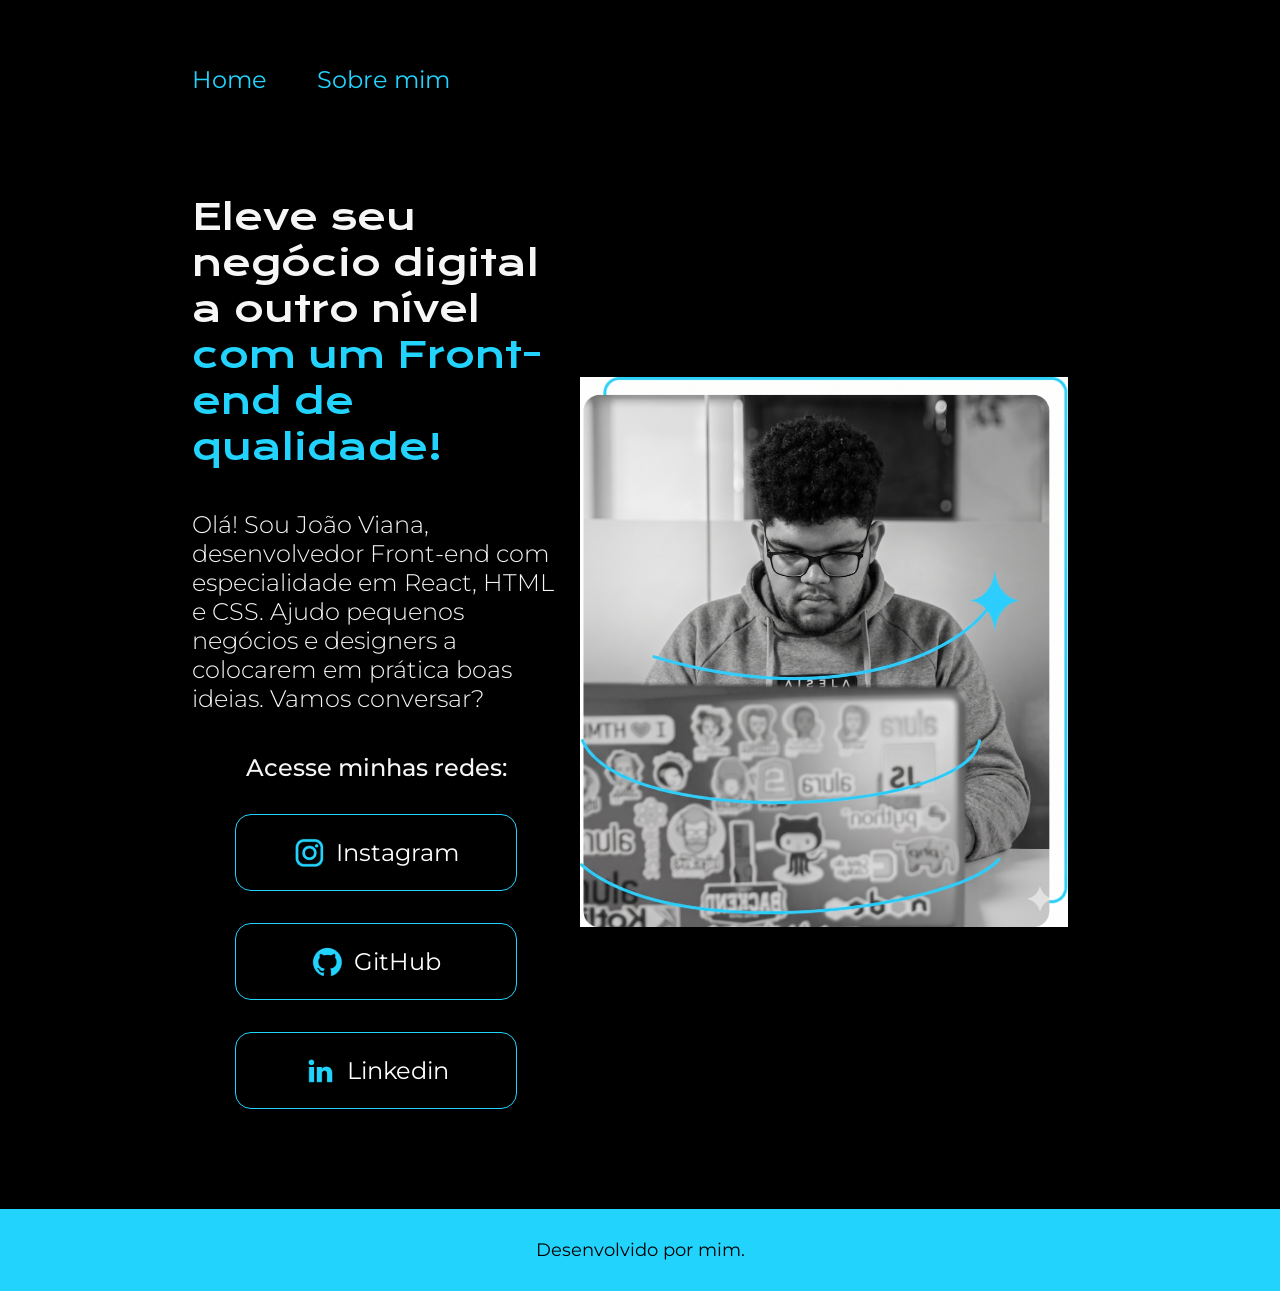
==== projeto-portfólio/index.html @ d098df20 "adicionando um novo projeto" ====
<!doctype html>
<html lang="pt-br">
  <head>
    <meta charset="UTF-8" />
    <meta name="viewport" content="width=device-width, initial-scale=1.0" />
    <link rel="stylesheet" href="style.css" />
    <title>Portfolio</title>
  </head>
  <body>
    <header>
      <nav>
        <a href="index.html" class="nav__links">Home</a>
        <a href="about.html" class="nav__links">Sobre mim</a>
      </nav>
    </header>
    <main class="container">
      <section class="container__conteudo">
        <h1 class="container__conteudo__titulo">
          Eleve seu negócio digital a outro nível
          <span>com um Front-end de qualidade!</span>
        </h1>
        <p class="container__conteudo__texto">
          Olá! Sou João Viana, desenvolvedor Front-end com especialidade em
          React, HTML e CSS. Ajudo pequenos negócios e designers a colocarem em
          prática boas ideias. Vamos conversar?
        </p>
        <div class="container__links">
          <p class="container__conteudo__texto">Acesse minhas redes:</p>
          <a
            class="container__links__link"
            href="https://www.instagram.com/jao_viana0413/"
            target="_blank"
            ><img src="assets/instagram.png" alt="Ícone Instagram" />
            Instagram</a
          >
          <a
            class="container__links__link"
            href="https://github.com/Joaopfviana"
            target="_blank"
            ><img src="assets/github.png" alt="Ícone GitHub" /> GitHub</a
          >
          <a
            class="container__links__link"
            href="https://www.linkedin.com/in/joaopfviana/"
            target="_blank"
          >
            <img src="assets/linkedin.png" alt="Ícone Linkedin" /> Linkedin</a
          >
        </div>
      </section>
      <img src="assets/imagem.png" alt="Foto do João Viana" class="img__joao" />
    </main>
    <footer>Desenvolvido por mim.</footer>
  </body>
</html>
---- projeto-portfólio/style.css ----
@import url("https://fonts.googleapis.com/css2?family=Krona+One&display=swap");
@import url("https://fonts.googleapis.com/css2?family=Montserrat:ital,wght@0,100..900;1,100..900&display=swap");

* {
  margin: 0;
  padding: 0;
}

body {
  background-color: #000;
  color: #f6f6f6;
  height: 100vh;
  box-sizing: border-box;
}

.container {
  display: flex;
  align-items: center;
  justify-content: space-between;
  margin: 0 15%;
}

.container__conteudo {
  display: flex;
  flex-direction: column;
  gap: 40px;
}

.container__conteudo__titulo {
  font-size: 36px;
  font-family: "Krona One", sans-serif;
  font-weight: 400;
}

.container__conteudo__texto {
  font-size: 24px;
  font-family: "Montserrat", sans-serif;
  font-weight: 300;
}

.container__links {
  display: flex;
  flex-direction: column;
  align-items: center;
  gap: 32px;
}

.container__links p {
  font-weight: 500;
}

.img__joao {
  width: 488px;
  height: 550px;
  margin: 0 20px;
}

.container__links__link {
  border: #22d4fd 1px solid;
  color: #fff;
  width: 280px;
  padding: 21.5px 0;
  text-align: center;
  border-radius: 16px;
  text-decoration: none;
  font-family: "Montserrat", sans-serif;
  font-size: 24px;
  background-color: transparent;
  display: flex;
  justify-content: center;
  gap: 10px;
  align-items: center;
}

.container__links__link:hover {
  background-color: #272727;
}

span {
  color: #22d4fd;
}

header nav {
  display: flex;
  margin: 65px 0 100px 0;
  justify-content: start;
  gap: 50px;
  margin: 65px 15% 100px;
}

.nav__links {
  color: #22d4fd;
  text-decoration: none;
  font-family: "Montserrat", sans-serif;
  font-size: 24px;
  font-weight: 400;
}

footer {
  background-color: #22d4fd;
  color: #000;
  text-align: center;
  padding: 30px 0;
  margin-top: 100px;
  font-family: "Montserrat", sans-serif;
  font-size: 18px;
}
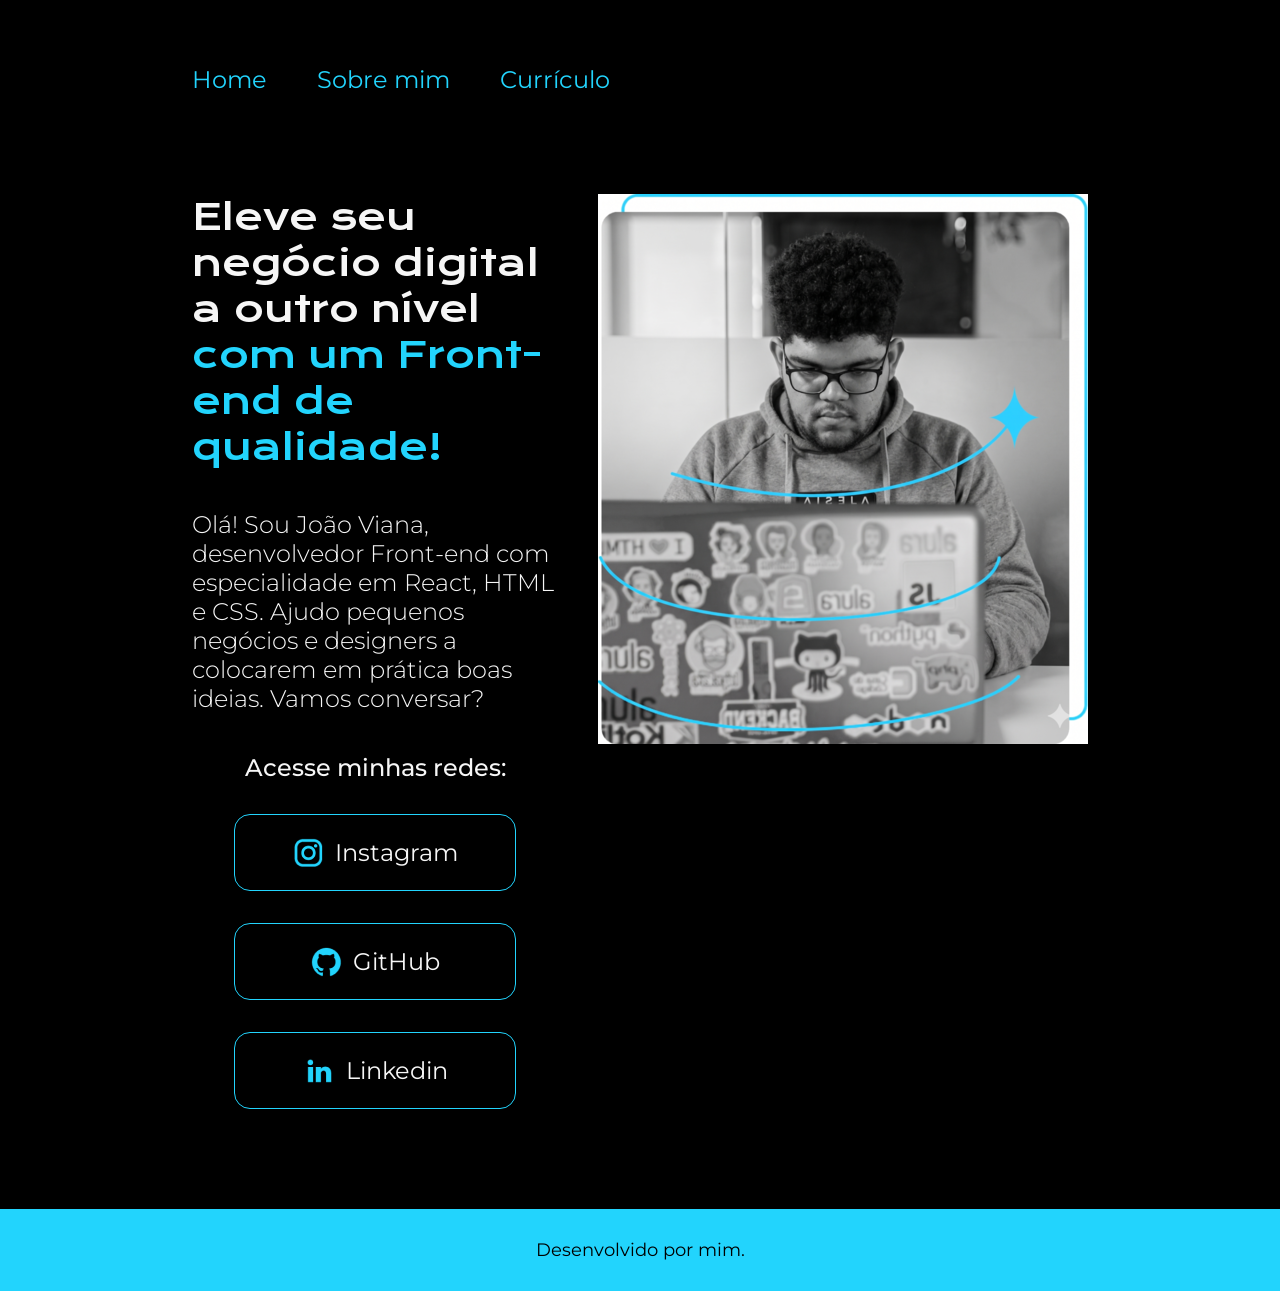
==== commit 0aee3d13: "aba curriculo adicionada - projeto finalizado" ====
--- a/projeto-portfólio/index.html
+++ b/projeto-portfólio/index.html
@@ -3,7 +3,7 @@
   <head>
     <meta charset="UTF-8" />
     <meta name="viewport" content="width=device-width, initial-scale=1.0" />
-    <link rel="stylesheet" href="style.css" />
+    <link rel="stylesheet" href="./styles/style.css" />
     <title>Portfolio</title>
   </head>
   <body>
@@ -11,6 +11,7 @@
       <nav>
         <a href="index.html" class="nav__links">Home</a>
         <a href="about.html" class="nav__links">Sobre mim</a>
+        <a href="curriculum.html" class="nav__links">Currículo</a>
       </nav>
     </header>
     <main class="container">
--- a/projeto-portfólio/styles/style.css
+++ b/projeto-portfólio/styles/style.css
@@ -0,0 +1,121 @@
+@import url("https://fonts.googleapis.com/css2?family=Krona+One&display=swap");
+@import url("https://fonts.googleapis.com/css2?family=Montserrat:ital,wght@0,100..900;1,100..900&display=swap");
+
+:root {
+  --cor-primaria: #000;
+  --cor-secundaria: #f6f6f6;
+  --cor-terciaria: #22d4fd;
+  --cor-hover: #272727;
+}
+
+* {
+  margin: 0;
+  padding: 0;
+}
+
+body {
+  background-color: var(--cor-primaria);
+  color: var(--cor-secundaria);
+  height: 100%;
+  box-sizing: border-box;
+  display: flex;
+  flex-direction: column;
+}
+
+.container {
+  display: flex;
+  align-items: flex-start;
+  margin: 0 15%;
+  gap: 40px;
+}
+
+.container__conteudo {
+  display: flex;
+  flex-direction: column;
+  gap: 40px;
+}
+
+.container__conteudo__titulo {
+  font-size: 36px;
+  font-family: "Krona One", sans-serif;
+  font-weight: 400;
+}
+
+.container__conteudo__texto {
+  font-size: 24px;
+  font-family: "Montserrat", sans-serif;
+  font-weight: 300;
+}
+
+.container__links {
+  display: flex;
+  flex-direction: column;
+  align-items: center;
+  gap: 32px;
+}
+
+.container__links p {
+  font-weight: 500;
+}
+
+.container__links__link {
+  border: var(--cor-terciaria) 1px solid;
+  color: var(--cor-secundaria);
+  width: 280px;
+  padding: 21.5px 0;
+  text-align: center;
+  border-radius: 16px;
+  text-decoration: none;
+  font-family: "Montserrat", sans-serif;
+  font-size: 24px;
+  background-color: transparent;
+  display: flex;
+  justify-content: center;
+  gap: 10px;
+  align-items: center;
+  transition: 0.3s ease;
+}
+
+.container__links_certificado {
+  text-decoration: none;
+  cursor: pointer;
+  color: var(--cor-terciaria);
+}
+
+.container__links__link:hover {
+  background-color: var(--cor-hover);
+}
+
+span {
+  color: var(--cor-terciaria);
+}
+
+header nav {
+  display: flex;
+  margin: 65px 0 100px 0;
+  justify-content: start;
+  gap: 50px;
+  margin: 65px 15% 100px;
+}
+
+.nav__links {
+  color: var(--cor-terciaria);
+  text-decoration: none;
+  font-family: "Montserrat", sans-serif;
+  font-size: 24px;
+  font-weight: 400;
+}
+
+footer {
+  background-color: var(--cor-terciaria);
+  color: var(--cor-primaria);
+  text-align: center;
+  padding: 30px 0;
+  margin-top: 100px;
+  font-family: "Montserrat", sans-serif;
+  font-size: 18px;
+}
+
+.img__joao {
+  max-width: 100%;
+}
